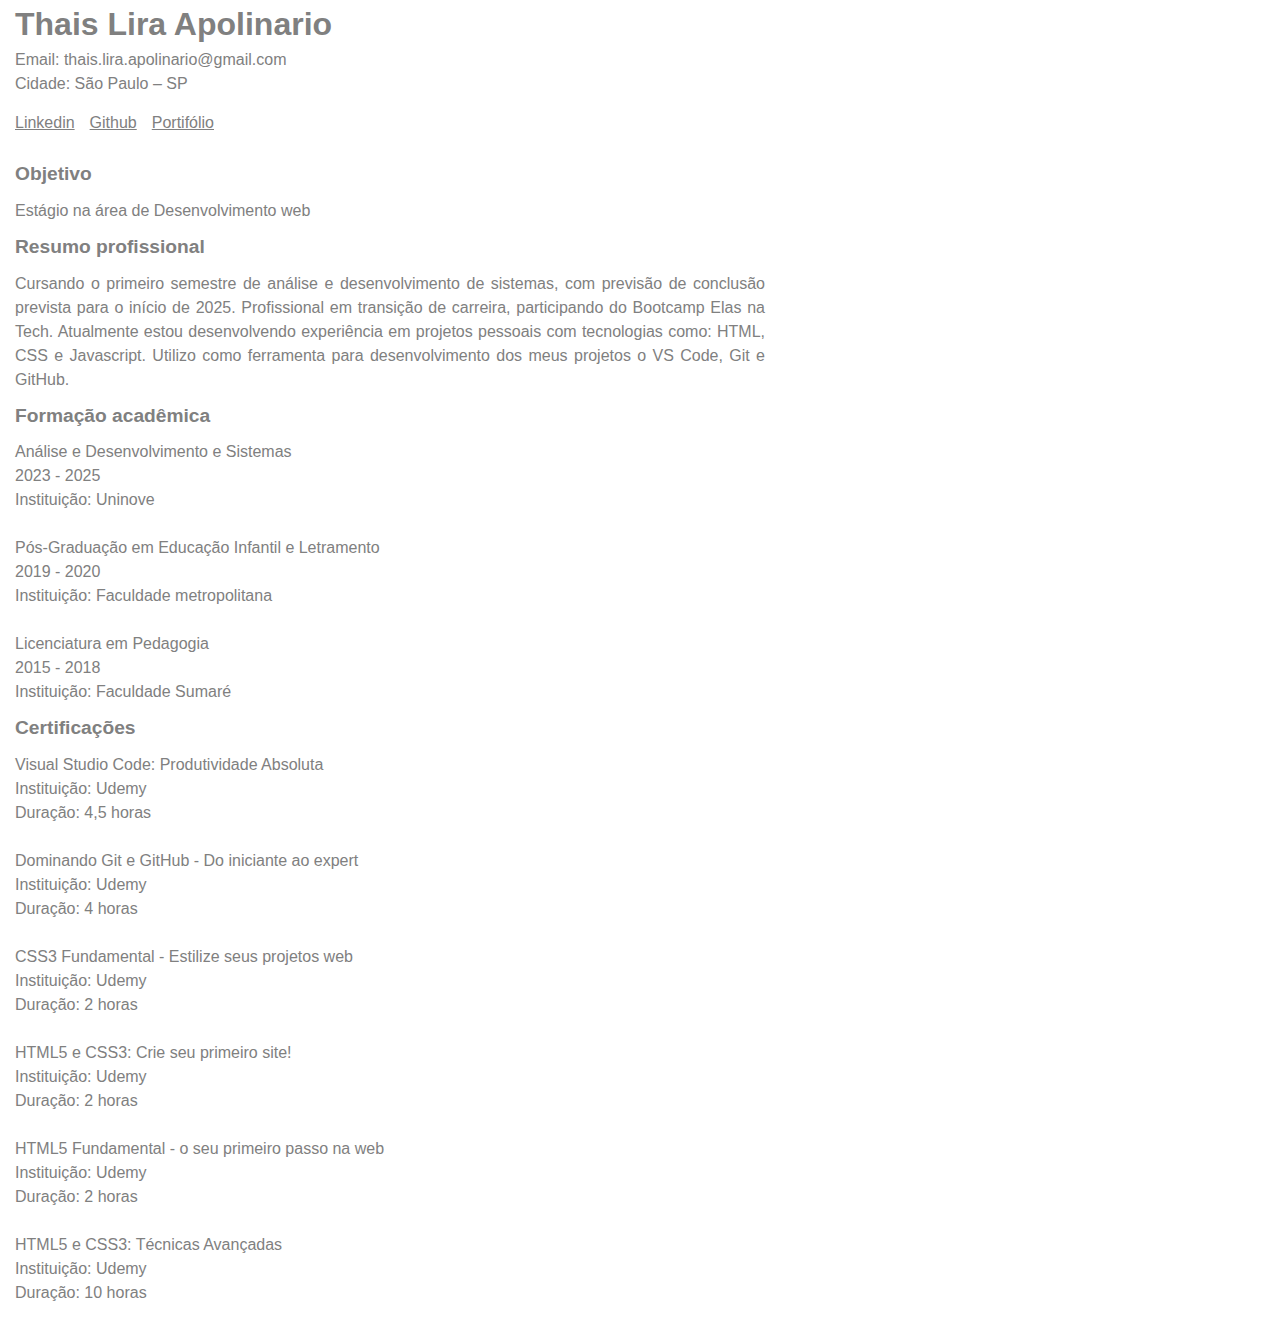
==== projetos/projeto_02/index.html @ b8cf8255 "projeto 02" ====
<!DOCTYPE html>
<html lang="pt-br">
<head>
  <meta charset="UTF-8">
  <meta http-equiv="X-UA-Compatible" content="IE=edge">
  <meta name="viewport" content="width=device-width, initial-scale=1.0">
  <title>Projeto curriculo</title>
  <style>
    *{
      font-size: 1rem;
      font-family: Arial, Helvetica, sans-serif;
      list-style-type: none;
      margin: 0;
      padding: 0;
      box-sizing: border-box;
      color: gray;
    }
    /*HEADER*/
    .header{
      line-height: 1.5;
      padding: 0 15px ;
    }
    .header-title{
      font-size: 2rem;
      color: gray;
    }
    /*NAVIGATION*/
    .navigation-menu{
      display: flex;
      gap: 0 15px;
      margin-top: 15px;
    }
    .navigation-link{
      
      transition: 0.5s;
    }
    .navigation-link:hover{
      color: blue;
    }
    /*MAIN*/
    .main{
      line-height: 1.5;
      padding: 15px;
    }
    .title{
      margin-bottom: 10px;
      margin-top: 10px;
      font-size: 1.2rem;
      color: gray;
    }
    .text{
      width: 60%;
      text-align: justify;
    }
  </style>
</head>
<body>
  <header class="header">
    <h1 class="header-title">Thais Lira Apolinario</h1>
      <p>Email: thais.lira.apolinario@gmail.com</p>
      <p>Cidade: São Paulo – SP  </p>
      <nav class="navigation">
        <ul class="navigation-menu">
          <li class="navigation-item">
            <a href="https://www.linkedin.com/in/thais-lira-/" target="_blank" title="Linkedin" class="navigation-link">Linkedin</a>
          </li>
          <li class="navigation-item">
            <a href="https://github.com/t-lira" target="_blank" title="Github" class="navigation-link">Github</a>
          </li>
          <li class="navigation-item">
            <a href="https://thaislira.netlify.app " target="_blank" title="Portifólio" class="navigation-link">Portifólio</a>
          </li>
        </ul>
      </nav>
  </header>
  <main class="main">
    <h2 class="title">Objetivo</h2>
    <p>Estágio na área de Desenvolvimento web</p>

    <h2 class="title">Resumo profissional</h2>   
    <p class="text">
      Cursando o primeiro semestre de análise e desenvolvimento de sistemas, com previsão de conclusão prevista para o início de 2025. Profissional em transição de carreira, participando do Bootcamp Elas na Tech.  Atualmente estou desenvolvendo experiência em projetos pessoais com tecnologias como: HTML, CSS e Javascript. Utilizo como ferramenta para desenvolvimento dos meus projetos o VS Code, Git e GitHub.
    </p>

    <h2 class="title">Formação acadêmica</h2>
    <p>Análise e Desenvolvimento e Sistemas</p>
    <p>2023 - 2025</p>
    <p>Instituição: Uninove</p>
    <br>
    <p>Pós-Graduação em Educação Infantil e Letramento</p>
    <p>2019 - 2020</p>
    <p>Instituição:  Faculdade metropolitana </p>
    <br>
    <p>Licenciatura em Pedagogia</p>
    <p>2015 - 2018</p>
    <p>Instituição:  Faculdade Sumaré </p>

    <h2 class="title">Certificações</h2>

    <p>Visual Studio Code: Produtividade Absoluta</p>
    <p>Instituição: Udemy</p>
    <p>Duração: 4,5 horas</p>
    <br>
    <p>Dominando Git e GitHub - Do iniciante ao expert </p>
    <p>Instituição: Udemy</p>
    <p>Duração: 4 horas</p>
    <br>
    <p> CSS3 Fundamental - Estilize seus projetos web </p>
    <p>Instituição: Udemy</p>
    <p>Duração: 2 horas</p>
    <br>
    <p>HTML5 e CSS3: Crie seu primeiro site!</p>
    <p>Instituição: Udemy</p>
    <p>Duração: 2 horas</p>
    <br>
    <p>HTML5 Fundamental - o seu primeiro passo na web </p>
    <p>Instituição: Udemy</p>
    <p>Duração: 2 horas</p>
    <br>
    <p> HTML5 e CSS3: Técnicas Avançadas </p>
    <p>Instituição: Udemy</p>
    <p>Duração: 10 horas</p>
  </main>
</body>
</html>
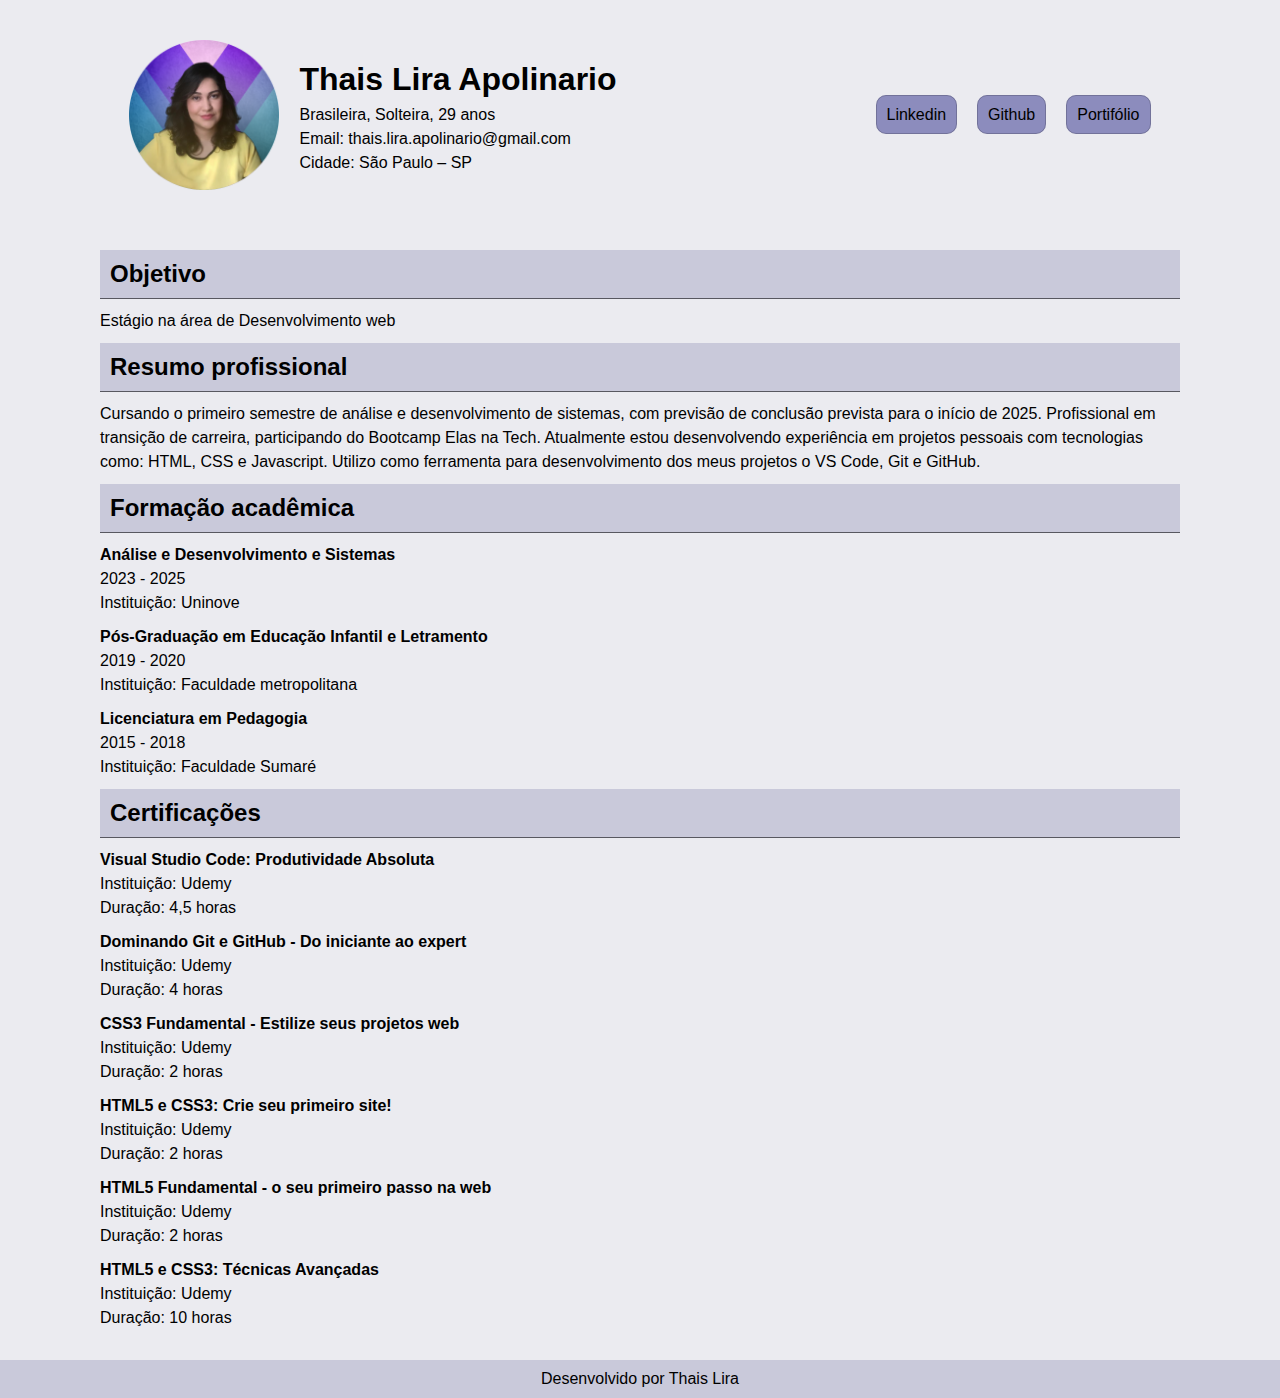
==== commit d26ac4d9: "projeto curriculo" ====
--- a/projetos/projeto_02/index.html
+++ b/projetos/projeto_02/index.html
@@ -5,121 +5,112 @@
   <meta http-equiv="X-UA-Compatible" content="IE=edge">
   <meta name="viewport" content="width=device-width, initial-scale=1.0">
   <title>Projeto curriculo</title>
-  <style>
-    *{
-      font-size: 1rem;
-      font-family: Arial, Helvetica, sans-serif;
-      list-style-type: none;
-      margin: 0;
-      padding: 0;
-      box-sizing: border-box;
-      color: gray;
-    }
-    /*HEADER*/
-    .header{
-      line-height: 1.5;
-      padding: 0 15px ;
-    }
-    .header-title{
-      font-size: 2rem;
-      color: gray;
-    }
-    /*NAVIGATION*/
-    .navigation-menu{
-      display: flex;
-      gap: 0 15px;
-      margin-top: 15px;
-    }
-    .navigation-link{
-      
-      transition: 0.5s;
-    }
-    .navigation-link:hover{
-      color: blue;
-    }
-    /*MAIN*/
-    .main{
-      line-height: 1.5;
-      padding: 15px;
-    }
-    .title{
-      margin-bottom: 10px;
-      margin-top: 10px;
-      font-size: 1.2rem;
-      color: gray;
-    }
-    .text{
-      width: 60%;
-      text-align: justify;
-    }
-  </style>
+  <link rel="shortcut icon" href="assets/img/Flower.ico" type="image/x-icon">
+  <!--link css-->
+  <link rel="stylesheet" href="assets/css/reset.css">
+  <link rel="stylesheet" href="assets/css/header.css">
+  <link rel="stylesheet" href="assets/css/main.css">
+  <link rel="stylesheet" href="assets/css/footer.css">
 </head>
 <body>
+
   <header class="header">
-    <h1 class="header-title">Thais Lira Apolinario</h1>
-      <p>Email: thais.lira.apolinario@gmail.com</p>
-      <p>Cidade: São Paulo – SP  </p>
+    <div class="header-box">
+      <img src="assets/img/profile-pic.png" alt="foto perfil" class="img-header">
+      <div class="header-box--text">
+        <h1 class="header--title">Thais Lira Apolinario</h1>
+        <p class="header--text">Brasileira, Solteira, 29 anos</p>
+        <p class="header--text">Email: thais.lira.apolinario@gmail.com</p>
+        <p class="header--text">Cidade: São Paulo – SP  </p>
+      </div>
+    </div>
+
       <nav class="navigation">
-        <ul class="navigation-menu">
-          <li class="navigation-item">
-            <a href="https://www.linkedin.com/in/thais-lira-/" target="_blank" title="Linkedin" class="navigation-link">Linkedin</a>
+        <ul class="navigation--menu">
+          <li class="navigation--item">
+            <a href="https://www.linkedin.com/in/thais-lira-/" target="_blank" title="Linkedin" class="navigation--link">Linkedin</a>
           </li>
-          <li class="navigation-item">
-            <a href="https://github.com/t-lira" target="_blank" title="Github" class="navigation-link">Github</a>
+          <li class="navigation--item">
+            <a href="https://github.com/t-lira" target="_blank" title="Github" class="navigation--link">Github</a>
           </li>
-          <li class="navigation-item">
-            <a href="https://thaislira.netlify.app " target="_blank" title="Portifólio" class="navigation-link">Portifólio</a>
+          <li class="navigation--item">
+            <a href="https://thaislira.netlify.app " target="_blank" title="Portifólio" class="navigation--link">Portifólio</a>
           </li>
         </ul>
       </nav>
   </header>
   <main class="main">
-    <h2 class="title">Objetivo</h2>
-    <p>Estágio na área de Desenvolvimento web</p>
 
-    <h2 class="title">Resumo profissional</h2>   
-    <p class="text">
+    <h2 class="main--title">Objetivo</h2>
+    <p class="main--text">Estágio na área de Desenvolvimento web</p>
+
+    <h2 class="main--title">Resumo profissional</h2>   
+    <p class="main--text">
       Cursando o primeiro semestre de análise e desenvolvimento de sistemas, com previsão de conclusão prevista para o início de 2025. Profissional em transição de carreira, participando do Bootcamp Elas na Tech.  Atualmente estou desenvolvendo experiência em projetos pessoais com tecnologias como: HTML, CSS e Javascript. Utilizo como ferramenta para desenvolvimento dos meus projetos o VS Code, Git e GitHub.
     </p>
 
-    <h2 class="title">Formação acadêmica</h2>
-    <p>Análise e Desenvolvimento e Sistemas</p>
-    <p>2023 - 2025</p>
-    <p>Instituição: Uninove</p>
-    <br>
-    <p>Pós-Graduação em Educação Infantil e Letramento</p>
-    <p>2019 - 2020</p>
-    <p>Instituição:  Faculdade metropolitana </p>
-    <br>
-    <p>Licenciatura em Pedagogia</p>
-    <p>2015 - 2018</p>
-    <p>Instituição:  Faculdade Sumaré </p>
+    <h2 class="main--title">Formação acadêmica</h2>
 
-    <h2 class="title">Certificações</h2>
+    <ul class="main--list">
+      <li class="list--item">Análise e Desenvolvimento e Sistemas</li>
+      <li class="list--item">2023 - 2025</li>
+      <li class="list--item">Instituição: Uninove</li>
+    </ul>
 
-    <p>Visual Studio Code: Produtividade Absoluta</p>
-    <p>Instituição: Udemy</p>
-    <p>Duração: 4,5 horas</p>
-    <br>
-    <p>Dominando Git e GitHub - Do iniciante ao expert </p>
-    <p>Instituição: Udemy</p>
-    <p>Duração: 4 horas</p>
-    <br>
-    <p> CSS3 Fundamental - Estilize seus projetos web </p>
-    <p>Instituição: Udemy</p>
-    <p>Duração: 2 horas</p>
-    <br>
-    <p>HTML5 e CSS3: Crie seu primeiro site!</p>
-    <p>Instituição: Udemy</p>
-    <p>Duração: 2 horas</p>
-    <br>
-    <p>HTML5 Fundamental - o seu primeiro passo na web </p>
-    <p>Instituição: Udemy</p>
-    <p>Duração: 2 horas</p>
-    <br>
-    <p> HTML5 e CSS3: Técnicas Avançadas </p>
-    <p>Instituição: Udemy</p>
-    <p>Duração: 10 horas</p>
+    <ul class="main--list">
+      <li class="list--item">Pós-Graduação em Educação Infantil e Letramento</li>
+      <li class="list--item">2019 - 2020</li>
+      <li class="list--item">Instituição:  Faculdade metropolitana </li>
+    </ul>
+
+    <ul class="main--list">
+      <li class="list--item">Licenciatura em Pedagogia</li>
+      <li class="list--item">2015 - 2018</li>
+      <li class="list--item">Instituição:  Faculdade Sumaré</li>
+    </ul>
+
+    <h2 class="main--title">Certificações</h2>
+
+    <ul class="main--list">
+      <li class="list--item">Visual Studio Code: Produtividade Absoluta</li>
+      <li class="list--item">Instituição: Udemy</li>
+      <li class="list--item">Duração: 4,5 horas</li>
+    </ul>    
+
+    <ul class="main--list">
+      <li class="list--item">Dominando Git e GitHub - Do iniciante ao expert </li>
+      <li class="list--item">Instituição: Udemy</li>
+      <li class="list--item">Duração: 4 horas</li>
+    </ul>
+
+    <ul class="main--list">
+      <li class="list--item">CSS3 Fundamental - Estilize seus projetos web </li>
+      <li class="list--item">Instituição: Udemy</li>
+      <li class="list--item">Duração: 2 horas</li>
+    </ul>
+
+    <ul class="main--list">
+      <li class="list--item">HTML5 e CSS3: Crie seu primeiro site!</li>
+      <li class="list--item">Instituição: Udemy</li>
+      <li class="list--item">Duração: 2 horas</li>
+    </ul>
+
+    <ul class="main--list">
+      <li class="list--item">HTML5 Fundamental - o seu primeiro passo na web </li>
+      <li class="list--item">Instituição: Udemy</li>
+      <li class="list--item">Duração: 2 horas</li>
+    </ul>
+    
+    <ul class="main--list">
+      <li class="list--item">HTML5 e CSS3: Técnicas Avançadas </li>
+      <li class="list--item">Instituição: Udemy</li>
+      <li class="list--item">Duração: 10 horas</li>
+    </ul>
   </main>
+
+  <footer class="footer">
+    <p class="footer--text">Desenvolvido por <a href="https://www.linkedin.com/in/thais-lira-/" target="_blank" class="footer--link">Thais Lira</a> </p> 
+    
+  </footer>
 </body>
 </html>--- a/projetos/projeto_02/assets/css/header.css
+++ b/projetos/projeto_02/assets/css/header.css
@@ -0,0 +1,37 @@
+.header{
+  display: flex;
+  justify-content: space-around;
+  align-items: center;
+  background-color: rgb(235, 235, 240);
+  padding: 40px 0;
+}
+
+.header-box{
+  display: flex;
+  gap: 20px;
+  align-items: center;
+  line-height: 1.5;
+}
+
+.img-header{
+  width: 150px;
+}
+.navigation--menu{
+  display: flex;
+  gap: 20px;
+  
+}
+.navigation--link{
+ line-height: 1.5;
+color: black; 
+transition: all 0.5s ease-in-out;
+background-color: rgb(140, 140, 189);
+padding: 10px;
+border-radius: 10px;
+border: 1px solid rgba(0, 0, 0, 0.185);
+}
+
+.navigation--link:hover{
+  background-color: rgb(201, 201, 218);
+}
+
--- a/projetos/projeto_02/assets/css/main.css
+++ b/projetos/projeto_02/assets/css/main.css
@@ -0,0 +1,25 @@
+.main{
+padding: 20px 100px;
+background-color: rgb(235, 235, 240);
+}
+
+.main--title{
+  background-color: rgb(201, 201, 218);
+  font-size: 1.5rem;
+  padding: 10px;
+  border-bottom: 1px solid rgba(0, 0, 0, 0.562);
+  margin-bottom: 10px;
+}
+
+.main--text{
+  line-height: 1.5;
+  margin-bottom: 10px;
+}
+
+.main--list{
+  margin-bottom: 10px;
+  line-height: 1.5;
+}
+.list--item:first-child{
+  font-weight:bold;
+}--- a/projetos/projeto_02/assets/css/footer.css
+++ b/projetos/projeto_02/assets/css/footer.css
@@ -0,0 +1,14 @@
+.footer{
+  background-color: rgb(201, 201, 218);
+  padding: 10px;
+  text-align: center;
+}
+
+.footer--link{
+  color: black;
+  cursor: pointer;
+}
+
+.footer--link:hover{
+ text-decoration: underline;
+}